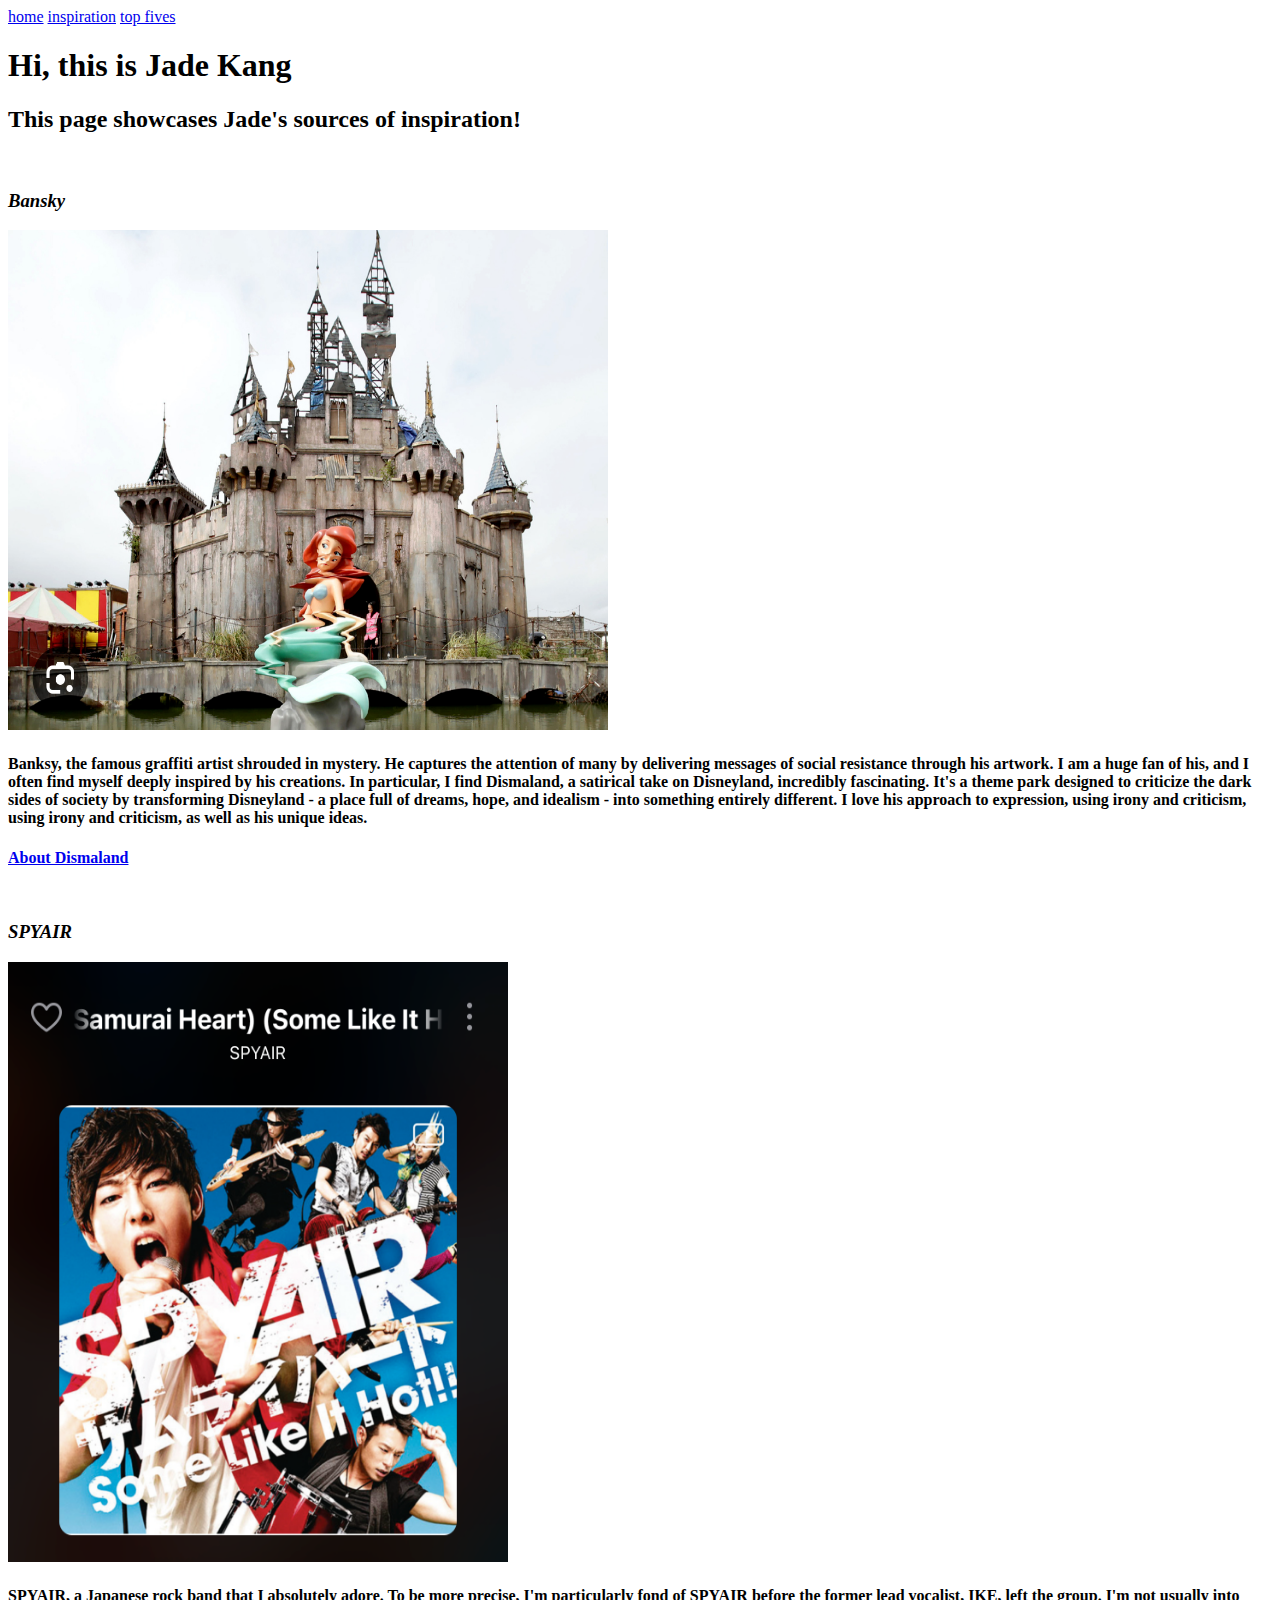
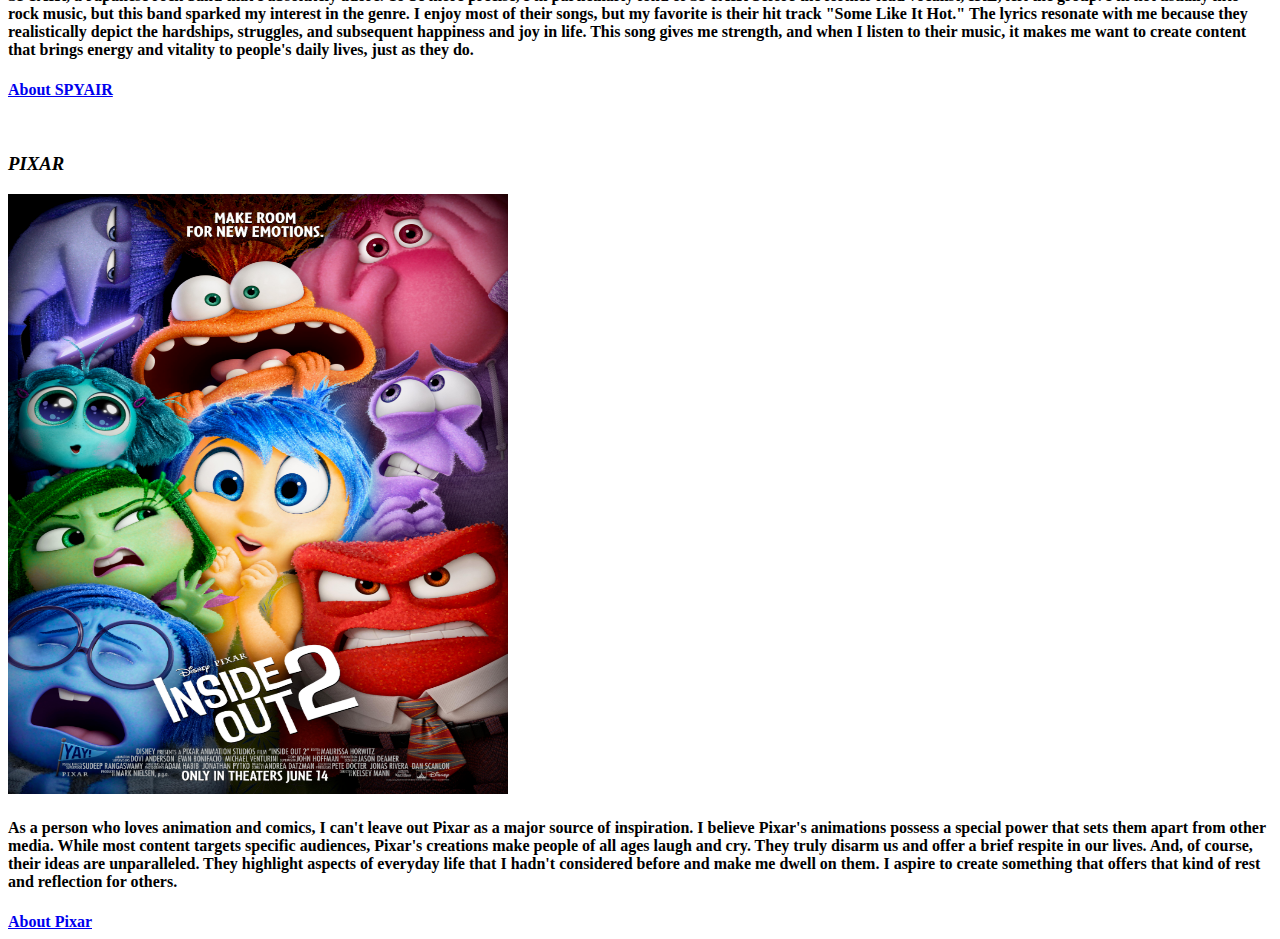
==== inspiration/inspiration.html @ 8e39395c "update test1" ====
<!DOCTYPE html>
<html lang="en">
    <head>
        <meta charset="UTF-8">
        <title>Inspiration</title>
    </head>
    <body>
        <a href="../index.html">home</a>
        <a href="inspiration/inspiration.html">inspiration</a>
        <a href="../topFive/topFive.html">top fives</a>

        <h1>Hi, this is Jade Kang</h1>
            <h2>This page showcases Jade's sources of inspiration!</h2>
                <br>

                <h3><em>Bansky</em></h3>
                <img src="img/IMG_8046.PNG" alt="Bansky [Dismaland] / A surreal scene at Banksy's Dismaland with a half-built Disney-like castle and a
                distorted Ariel statue resembling a buffering glitch" width="600" height="500">
                <h4>Banksy, the famous graffiti artist shrouded in mystery.
                    He captures the attention of many by delivering messages of social resistance through his artwork.
                    I am a huge fan of his, and I often find myself deeply inspired by his creations. 
                    In particular, I find Dismaland, a satirical take on Disneyland, incredibly fascinating. 
                    It's a theme park designed to criticize the dark sides of society by transforming Disneyland - a place full of dreams, hope, and idealism - into something entirely different. I love his approach to expression, using irony and criticism, using irony and criticism, as well as his unique ideas. </h4>
                <strong><a href="https://banksyexplained.com/dismaland-weston-super-mare-2015/">About Dismaland</a></strong>

                <br><br><br>

                <h3><em>SPYAIR</em></h3>
                <img src="img/IMG_8047.PNG" alt="SPYAIR [Some Like It hot] / SPYAIR's 'Some Like It Hot' album cover featuring all five band members." width="500" height="600">
                <h4>SPYAIR, a Japanese rock band that I absolutely adore. 
                    To be more precise, I'm particularly fond of SPYAIR before the former lead vocalist, IKE, left the group. 
                    I'm not usually into rock music, but this band sparked my interest in the genre. 
                    I enjoy most of their songs, but my favorite is their hit track "Some Like It Hot." 
                    The lyrics resonate with me because they realistically depict the hardships, struggles, and subsequent happiness and joy in life. 
                    This song gives me strength, and when I listen to their music, it makes me want to create content that brings energy and vitality to people's daily lives, just as they do.</h4>
                <strong><a href="https://www.youtube.com/results?search_query=spyair+some+like+it+hotLinks to an external site.">About SPYAIR</a></strong>


                <br><br><br>

                <h3><em>PIXAR</em></h3>
                <img src="img/IMG_8048.PNG" alt="Pixar [Inside Out 2] / Inside Out 2 poster featuring nine emotion characters (Joy, Sadness, Anger,
                Fear, Disgust, Anxiety, Envy, Embarrassment, Ennui) with expressions showing their traits." width="500" height="600">
                <h4>As a person who loves animation and comics, I can't leave out Pixar as a major source of inspiration. 
                    I believe Pixar's animations possess a special power that sets them apart from other media. 
                    While most content targets specific audiences, Pixar's creations make people of all ages laugh and cry. 
                    They truly disarm us and offer a brief respite in our lives. And, of course, their ideas are unparalleled. 
                    They highlight aspects of everyday life that I hadn't considered before and make me dwell on them. 
                    I aspire to create something that offers that kind of rest and reflection for others. </h4>
                <strong><a href="https://www.instagram.com/pixar?igsh=bWtrYWZweHo1dzg1Links to an external site.">About Pixar</a></strong>


    </body>

</html>
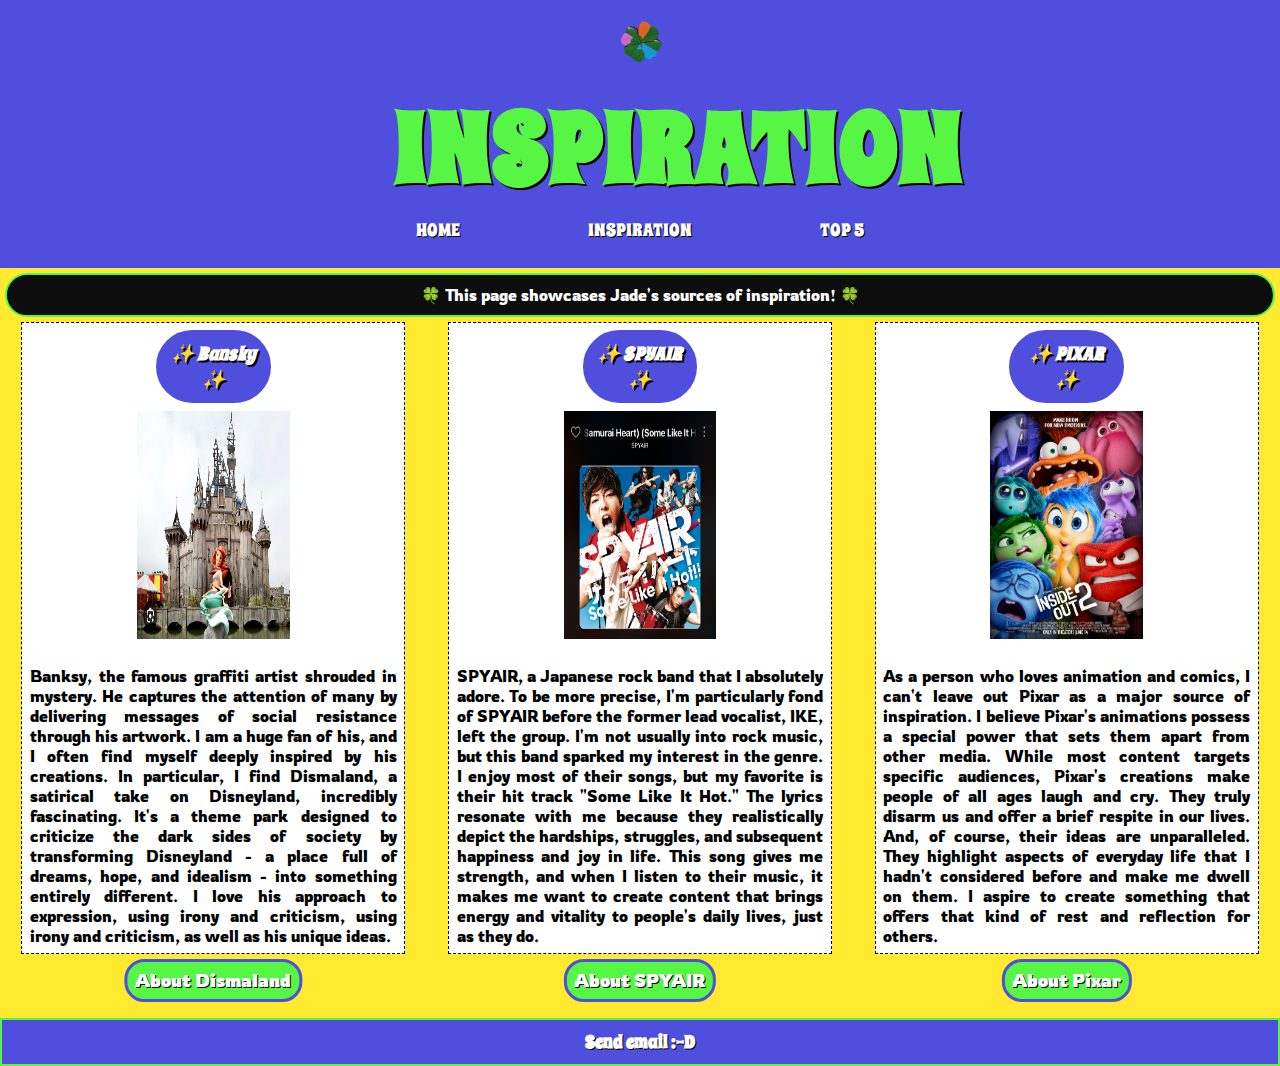
==== commit d9c4d40a: "commit" ====
--- a/inspiration/inspiration.html
+++ b/inspiration/inspiration.html
@@ -3,51 +3,80 @@
     <head>
         <meta charset="UTF-8">
         <title>Inspiration</title>
+        <link rel="stylesheet" href="css/ispr_style.css">
+
+        <!--Font-->
+        <link rel="preconnect" href="https://fonts.googleapis.com">
+        <link rel="preconnect" href="https://fonts.gstatic.com" crossorigin>
+        <link href="https://fonts.googleapis.com/css2?family=Rowdies:wght@300;400;700&display=swap" rel="stylesheet">
+
+        <link rel="preconnect" href="https://fonts.googleapis.com">
+        <link rel="preconnect" href="https://fonts.gstatic.com" crossorigin>
+        <link href="https://fonts.googleapis.com/css2?family=Rowdies:wght@300;400;700&family=Spicy+Rice&display=swap" rel="stylesheet">
     </head>
+
+
     <body>
-        <a href="../index.html">home</a>
-        <a href="inspiration/inspiration.html">inspiration</a>
-        <a href="../topFive/topFive.html">top fives</a>
+        <header>
+            <nav>
+                <img id="logo" src="../img/clover.gif" alt="colored clover">
+                <h1>INSPIRATION</h1>
+                <a href="../index.html">HOME</a>
+                <a href="../inspiration/inspiration.html">INSPIRATION</a>
+                <a href="../topFive/topFive.html">TOP 5</a>
+            </nav>
+        </header>
 
-        <h1>Hi, this is Jade Kang</h1>
-            <h2>This page showcases Jade's sources of inspiration!</h2>
+        <div class="who"> 🍀 This page showcases Jade's sources of inspiration! 🍀</div>
+
+        <section>            
                 <br>
-
-                <h3><em>Bansky</em></h3>
-                <img src="img/IMG_8046.PNG" alt="Bansky [Dismaland] / A surreal scene at Banksy's Dismaland with a half-built Disney-like castle and a
+            <article>
+                <h3 class="kind"><em>✨ Bansky ✨</em></h3>
+                <img class="aimg" src="img/IMG_8046.PNG" alt="Bansky [Dismaland] / A surreal scene at Banksy's Dismaland with a half-built Disney-like castle and a
                 distorted Ariel statue resembling a buffering glitch" width="600" height="500">
-                <h4>Banksy, the famous graffiti artist shrouded in mystery.
+                <p>Banksy, the famous graffiti artist shrouded in mystery.
                     He captures the attention of many by delivering messages of social resistance through his artwork.
                     I am a huge fan of his, and I often find myself deeply inspired by his creations. 
                     In particular, I find Dismaland, a satirical take on Disneyland, incredibly fascinating. 
-                    It's a theme park designed to criticize the dark sides of society by transforming Disneyland - a place full of dreams, hope, and idealism - into something entirely different. I love his approach to expression, using irony and criticism, using irony and criticism, as well as his unique ideas. </h4>
-                <strong><a href="https://banksyexplained.com/dismaland-weston-super-mare-2015/">About Dismaland</a></strong>
+                    It's a theme park designed to criticize the dark sides of society by transforming Disneyland - a place full of dreams, hope, and idealism - into something entirely different. I love his approach to expression, using irony and criticism, using irony and criticism, as well as his unique ideas. </p>
+                <strong><a class="about" href="https://banksyexplained.com/dismaland-weston-super-mare-2015/">About Dismaland</a></strong>
+            </article>
 
-                <br><br><br>
 
-                <h3><em>SPYAIR</em></h3>
-                <img src="img/IMG_8047.PNG" alt="SPYAIR [Some Like It hot] / SPYAIR's 'Some Like It Hot' album cover featuring all five band members." width="500" height="600">
-                <h4>SPYAIR, a Japanese rock band that I absolutely adore. 
+            <article>
+                <h3 class="kind"><em>✨ SPYAIR ✨</em></h3>
+                <img class="aimg" src="img/IMG_8047.PNG" alt="SPYAIR [Some Like It hot] / SPYAIR's 'Some Like It Hot' album cover featuring all five band members." width="500" height="600">
+                <p>SPYAIR, a Japanese rock band that I absolutely adore. 
                     To be more precise, I'm particularly fond of SPYAIR before the former lead vocalist, IKE, left the group. 
                     I'm not usually into rock music, but this band sparked my interest in the genre. 
                     I enjoy most of their songs, but my favorite is their hit track "Some Like It Hot." 
                     The lyrics resonate with me because they realistically depict the hardships, struggles, and subsequent happiness and joy in life. 
-                    This song gives me strength, and when I listen to their music, it makes me want to create content that brings energy and vitality to people's daily lives, just as they do.</h4>
-                <strong><a href="https://www.youtube.com/results?search_query=spyair+some+like+it+hotLinks to an external site.">About SPYAIR</a></strong>
+                    This song gives me strength, and when I listen to their music, it makes me want to create content that brings energy and vitality to people's daily lives, just as they do.</p>
+                <strong><a class="about" href="https://www.youtube.com/results?search_query=spyair+some+like+it+hotLinks to an external site.">About SPYAIR</a></strong>
+            </article>
 
-
-                <br><br><br>
-
-                <h3><em>PIXAR</em></h3>
-                <img src="img/IMG_8048.PNG" alt="Pixar [Inside Out 2] / Inside Out 2 poster featuring nine emotion characters (Joy, Sadness, Anger,
+            
+            <article>
+                <h3 class="kind"><em>✨ PIXAR ✨</em></h3>
+                <img class="aimg" src="img/IMG_8048.PNG" alt="Pixar [Inside Out 2] / Inside Out 2 poster featuring nine emotion characters (Joy, Sadness, Anger,
                 Fear, Disgust, Anxiety, Envy, Embarrassment, Ennui) with expressions showing their traits." width="500" height="600">
-                <h4>As a person who loves animation and comics, I can't leave out Pixar as a major source of inspiration. 
+                <p>As a person who loves animation and comics, I can't leave out Pixar as a major source of inspiration. 
                     I believe Pixar's animations possess a special power that sets them apart from other media. 
                     While most content targets specific audiences, Pixar's creations make people of all ages laugh and cry. 
                     They truly disarm us and offer a brief respite in our lives. And, of course, their ideas are unparalleled. 
                     They highlight aspects of everyday life that I hadn't considered before and make me dwell on them. 
-                    I aspire to create something that offers that kind of rest and reflection for others. </h4>
-                <strong><a href="https://www.instagram.com/pixar?igsh=bWtrYWZweHo1dzg1Links to an external site.">About Pixar</a></strong>
+                    I aspire to create something that offers that kind of rest and reflection for others. </p>
+                <strong><a class="about" href="https://www.instagram.com/pixar?igsh=bWtrYWZweHo1dzg1Links to an external site.">About Pixar</a></strong>
+            </article>
+
+        </section>
+
+
+        <footer>
+            <a href="mailto: ykang3@sfsu.edu"><strong>Send email :-D</strong></a>
+        </footer>
+
 
 
     </body>
--- a/inspiration/css/ispr_style.css
+++ b/inspiration/css/ispr_style.css
@@ -0,0 +1,199 @@
+/* Font */
+
+.rowdies-light {
+    font-family: "Rowdies", sans-serif;
+    font-weight: 300;
+    font-style: normal;
+  }
+  
+  .rowdies-regular {
+    font-family: "Rowdies", sans-serif;
+    font-weight: 400;
+    font-style: normal;
+  }
+  
+  .rowdies-bold {
+    font-family: "Rowdies", sans-serif;
+    font-weight: 700;
+    font-style: normal;
+  }
+
+  .spicy-rice-regular {
+    font-family: "Spicy Rice", serif;
+    font-weight: 400;
+    font-style: normal;
+  }
+
+
+
+  /* CSS */ 
+
+
+
+  /* ------------- header -------------*/ 
+
+
+
+*{
+	box-sizing: border-box;
+	margin: 0;
+	padding: 0;
+}
+
+
+html {
+    background-color: rgb(255, 234, 47);
+}
+
+header {
+    background-color: #504edc;
+	display: flex;
+	flex-direction: row; 
+	flex-wrap: wrap;
+	justify-content: center;
+    align-items: center;
+	padding-bottom: 2%;
+}   
+
+#logo {
+    width: 80px;
+    margin: auto;
+}
+
+h1 {
+    font-size: 80px;
+    font-family: 'Spicy Rice', serif;
+    color: #57f645;
+	font-size: 100px;
+    text-shadow: 2px 2px black;
+    text-align: center;
+    margin: 0 -5%;
+}
+
+
+nav {
+    align-self: flex-end;
+	display: flex;
+	flex-direction: row; 
+	flex-wrap: wrap;
+	justify-content: space-between; 
+	width: 40%;
+	padding-right: 5%; 
+    margin-left: 5%;
+    font-family: 'Spicy Rice', serif;
+}
+
+
+a {
+	text-decoration: none;
+	color: #ffffff;
+	text-shadow: 1px 1px black;
+	font-size: 18px;
+}
+
+a:hover {
+	text-decoration: underline;
+	color: #57f645;
+	text-shadow: -2px -2px black;
+	cursor: default;
+}
+
+
+
+
+/* ---------- section ------------ */
+
+
+.who {
+    margin: 5px;
+    padding: 10px;
+    border: 2px solid #57f645;
+    border-radius: 80px;
+    background: #0D0D0D;
+    color: #ffffff;
+    font-family: 'Rowdies', sans-serif;
+    text-align: center;
+}
+
+section {
+	display: flex;
+	flex-direction: row;
+	flex-wrap: wrap; 
+	justify-content: space-around;  
+}
+
+article {
+    border: 1px dashed black;
+	width: 30%;
+	display: flex;
+	flex-direction: column;
+    justify-content: flex-start;
+    position: relative; 
+    background-color: white;
+    margin-bottom: 3%;
+    margin-left: auto;
+    margin-right: auto;
+}
+
+.kind {
+    text-align: center;
+    padding: 2%;
+    margin: 2% 35%;
+    font-family: 'Spicy Rice', sans-serif ;
+    border: 3px solid #504edc;
+    background-color: #504edc;
+    text-shadow: 2px 2px black;
+    border-radius: 50px;
+    color: white;
+    text-shadow: 2px 2px black;
+}
+
+p {
+	text-align: justify;
+	text-justify:inter-word;
+    padding: 2%; 
+    font-family: 'Rowdies', sans-serif;
+}
+
+.aimg {
+width: 40%; 
+height: 50%;
+margin: 0 auto 5%; 
+display: block;
+}
+
+.about {
+    border: 3px solid #504edc;
+    background-color: #57f645;
+    border-radius: 20px;
+    padding: 2%;
+    margin: -18% auto; 
+    font-family: 'Rowdies', sans-serif;
+    position: absolute; 
+    bottom: 20px; 
+    left: 50%; 
+    transform: translateX(-50%); 
+    text-align: center;
+}
+
+.about:hover {
+	text-decoration: underline;
+	color: #504edc;
+	text-shadow: -2px -2px black;
+	cursor: default;
+}
+
+
+
+/* ---------- footer ------------ */
+
+
+footer {
+    margin-top: 2%;
+    padding: 10px;
+    border: 2px solid #57f645;
+    background:  #504edc;
+    color: #ffffff;
+	text-align: center;
+    font-family: 'Spicy Rice', sans-serif;
+}